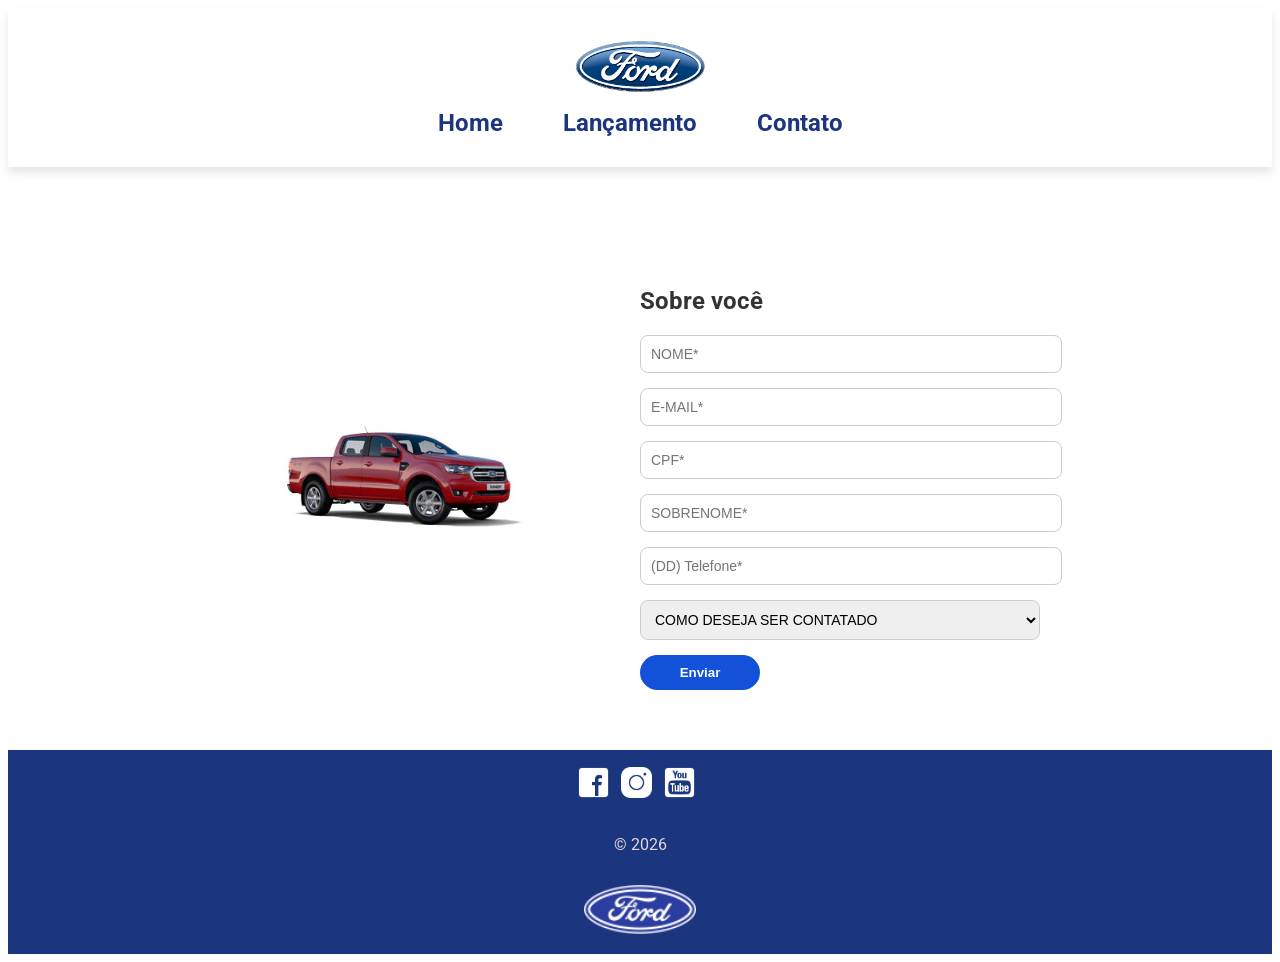
==== contato.html @ e5991751 "Atualização para desafio6 JavaScript" ====
<!DOCTYPE html>
<html lang="pt-BR">

<head>
    <meta charset="UTF-8">
    <meta http-equiv="X-UA-Compatible" content="IE=edge">
    <meta name="viewport" content="width=device-width, initial-scale=1.0">
    <title>Ford</title>    
    <link href="css/reset.css" rel="stylesheet">
    <link href="css/style.css" rel="stylesheet">
    <link href="css/form.css" rel="stylesheet">
    <script src="js/form.js"></script>
</head>

<body>
    <header class="header">
        <a href="index.html">
            <img src="img/logo-ford-256.png" alt="Ford Logo" class="logo">
        </a>

        <nav class="menu">
            <a href="index.html">Home</a>
            <a href="lancamento.html">Lançamento</a>
            <a href="contato.html">Contato</a>

        </nav>
    </header>

    <main class="conteudo">

        <section class="contato-container">

            <div class="contato-imagem">
                <img src="img/xls 2.2 diesel.jpg" alt="Ranger XLS 2.2 Diesel">
            </div>

            <div class="formulario">

                <h2>Sobre você</h2>

                <form onsubmit="Post(this);">
                    <div class="form-grid">

                    <input type="text" name="nome" placeholder="NOME*" required pattern="[A-Za-zÀ-ÿ\s]+"
                        title="Digite apenas letras">

                    <input type="email" name="email" placeholder="E-MAIL*" required>

                    <input type="text" name="cpf" placeholder="CPF*" required maxlength="14" onkeyup="handleCPF(event)"
                        pattern="\d{3}\.\d{3}\.\d{3}-\d{2}" title=" Digite apenas números">
                   

                     <input type="text" name="sobrenome" placeholder="SOBRENOME*" required pattern="[A-Za-zÀ-ÿ\s]+"
                        title="Digite apenas letras">


                    <input type="tel" name="telefone" placeholder="(DD) Telefone*" required maxlength="15"
                        onkeyup="handlePhone(event)" pattern="\([0-9]{2}\)\s[0-9]{4,5}-[0-9]{4}"
                        title="Digite no formato (11) 91234-5678">
                    

                    <select name="contato" required aria-label="Como deseja ser contatado">
                        <option value="">COMO DESEJA SER CONTATADO</option>
                        <option>TELEFONE</option>
                        <option>EMAIL</option>
                      
                    </select>



                    <button type="submit" class="botao-enviar">Enviar</button>

                </form>

            </div>

        </section>
    </main>
    <footer class="footer">
        <div class="footer-conteudo">

            <div class="redes">


                <a href="https://www.facebook.com/FordBrasil?locale=pt_BR" target="_blank"
                    rel="noopener noreferrer noreferrer">
                    <img src="img/facebook-50.png" alt="Facebook Ford Brasil">
                </a>

                <a href="https://www.instagram.com/fordbrasil/" target="_blank" rel="noopener noreferrer noreferrer">
                    <img src="img/instagram-logo-50.png" alt="Instagram Ford Brasil">
                </a>

                <a href="https://www.youtube.com/@FordBrasil" target="_blank" rel="noopener noreferrer noreferrer">
                    <img src="img/youtube-squared-50.png" alt="YouTube Ford Brasil">
                </a>
            </div>

            <div class="copyart">
                <p>
                    <a href="https://www.ford.com.br/copyright/" target="_blank" rel="noopener noreferrer">
                        &copy; 2026
                    </a>
                </p>
            </div>


            <div class="logo-footer">
                <a href="index.html">
                    <img src="img/ford-96.png" alt="Ford Logo">
                </a>
            </div>

        </div>
    </footer>

</body>

</html>
---- css/style.css ----
@import url('https://fonts.googleapis.com/css2?family=Roboto:wght@400;700&display=swap');

body {
    min-height: 100vh;
    display: flex;
    flex-direction: column;
    font-family: 'Roboto', sans-serif;
    background-color: #fff;
    color: #333;
    overflow-x: hidden;
}


.header {
    position: relative;
    display: flex;
    align-items: center;
    padding: 30px 55px;
    background-color: #fff;
    box-shadow: 0 6px 9px rgba(0, 0, 0, 0.1);
}

.logo {
    height: 70px;
}

.menu {
    position: absolute;
    left: 50%;
    transform: translateX(-50%);
}

@media (max-width: 1327px) {
  .menu {
    position: static;
    transform: none;
    display: flex;
    justify-content: center;
    flex-wrap: wrap;
  }
}

.menu a {
    margin: 0 20px;
    font-size: 1.5rem;
    font-weight: 700;
    color: #1b357e;
    text-decoration: none;
}

.menu a:hover {
    color: #839dd6;
}

.conteudo {
    flex: 1;
    padding: 40px;
    text-align: center;
}

.lancamento p {
    font-size: 1.0rem;
}

.lancamento img {
    max-width: 100%;
    height: auto;
    border-radius: 20px;
}

.link-lancamento {
    color: #1351d8;
    font-weight: 700;
    text-decoration: none;
}


/* ================================
   CARROSSEL HOME
================================ */

#carousel {
    position: relative;
    width: 100%;
    max-width: 1200px;
    height: 65vh;
    margin: 0 auto;

    background-position: center;
    background-repeat: no-repeat;
    background-size: cover;

    border-radius: 20px;
    box-shadow: 0 20px 40px rgba(0,0,0,0.4);
    overflow: hidden;
}

/* Título do carrossel */
#carousel-title {
    position: absolute;
    bottom: 0;
    width: 100%;
    padding: 15px 10px;
    text-align: center;
    z-index: 10;
}

#carousel-title a {
    color: #fff;
    font-size: 1.8rem;
    font-weight: 700;
    text-decoration: none;
    text-shadow: 2px 2px 8px rgba(0,0,0,0.8);
}

/* Setas */
#prev,
#next {
    position: absolute;
    top: 50%;
    transform: translateY(-50%);
    font-size: 60px;
    color: #fff;
    font-weight: bold;
    cursor: pointer;
    z-index: 20;
    padding: 15px;
    user-select: none;
    transition: transform 0.2s ease;
}

#prev:hover,
#next:hover {
    transform: translateY(-50%) scale(1.15);
}

#prev { left: 15px; }
#next { right: 15px; }

/* ================================
   RESPONSIVO
================================ */

@media (max-width: 768px) {
    #carousel {
        height: 45vh;
    }

    #carousel-title a {
        font-size: 1.2rem;
        padding: 0 10px;
    }

    #prev,
    #next {
        font-size: 40px;
    }
}




.footer {
    width: 100%;
    box-sizing: border-box;
    background-color: #1b357e;
    padding: 15px 25px;
}

.footer-conteudo {
    display: flex;
    justify-content: space-between;
    align-items: center;
}

.redes {
    display: flex;
    align-items: center;
}

.redes p,
.copyart p a {
    color: #e2d6d6;
}

.redes img {
    width: 35px;
    margin-right: 8px;
    transition: transform 0.3s ease;
}

.redes img:hover {
    cursor: pointer;
    transform: translateY(-10px) scale(0.95);
}
.copyart p a {
    text-decoration: none;
}

.copyart p a:hover {
    color: #fff;
    text-decoration: underline;
}

.logo-footer img {
    height: 50px;
}

@media (min-width: 1328px) {
  .video iframe {
    width: 1337px;
    height: 550px;
  }
  .video p{
    white-space: nowrap;
  }
}

@media (max-width: 1327px) {
  .video iframe {
    width: 100%;
    max-width: 100%;
    aspect-ratio: 16 / 9;
    height: auto;
  }
}

@media (max-width: 1312px) {
  
  .header {
    flex-direction: column;
    align-items: center;
    gap: 12px;
  }

  .logo {
    height: 55px;
  }
  .menu {
    position: static;
    transform: none;
    display: flex;
    justify-content: center;
    gap: 20px;
    flex-wrap: wrap;
  }
    .video {
    max-width: 90%;
    }
 
  .footer-conteudo {
    flex-direction: column;
    align-items: center;
    gap: 15px;
    text-align: center;
  }
}

@media (max-width: 1024px) {

  .video {
    max-width: 90%;
  }

   .video iframe {
    width: 100%;
    max-width: 100%;
  }


  .video p {
    font-size: 1.1rem;
  }
  .galeria img{
    width: 70%;
  }

  .footer{    
    width: 100%;
    box-sizing: border-box;
  }
}


@media (max-width: 1058px) and (min-width: 785px) {
  .comparacao {
    display: flex;
    flex-wrap: wrap;
    justify-content: center;
    gap: 24px;
  }

  .modelo {
    flex: 1 1 280px;
    max-width: 360px;
  }

  .conteudo {
    padding: 24px;
  }
    .video p {
    max-width: 100%;
    text-align: center;
    line-height: 1.4;
    white-space: normal;
    word-break: break-word;
    overflow-wrap: break-word;
  }
}

@media (max-width: 784px) {
  .header {
    flex-direction: column;
    gap: 10px;
    align-items: center;
  }
  .menu a {
  padding: 8px 12px;
}

  .video iframe {
    width: 100%;
    aspect-ratio: 16/9; 
    height: auto;
    border-radius: 12px;
  }
  .video p {
    font-size: 0.95rem;
    white-space: normal;
    word-wrap: break-word;


  }

  .menu {
    position: static;
    transform: none;
    display: flex;
    flex-wrap: wrap;
    justify-content: center;
    gap: 10px;
  }

  .galeria img {
    width: 100%;
    max-width: 320px;
  }

  .modelo img:hover{
    transform: scale(1.05);
  }

  .galeria,
  .comparacao,
  .contato-container,
  .footer-conteudo {
    flex-direction: column;
  }
 .modelo {
  width: 100%;
  max-width: 100%;
 }

  
  .contato-container {
    gap: 40px;
  }

  .footer-conteudo {
    flex-direction: column;
    align-items: center;
    gap: 15px;
    text-align: center;
  }
}
---- css/form.css ----
/* ===============================
   IMAGEM DO FORMULÁRIO
================================ */

.contato-imagem img {
    display: block;
    margin: 40px auto;
    width: 80%;
    max-width: 100%;
    border-radius: 10px;
    transition: transform 0.4s ease, box-shadow 0.4s ease;
}

.contato-imagem img:hover {
    cursor: pointer;
    transform: translateY(-10px) scale(1.10);
}

/* ===============================
   CONTAINER PRINCIPAL
================================ */

.contato-container {
    display: flex;
    align-items: center;
    justify-content: center;
    gap: 80px;
    margin-top: 40px;
    padding: 20px;
}

/* ===============================
   FORMULÁRIO
================================ */

.formulario {
    display: flex;
    flex-direction: column;
    max-width: 400px;
    width: 100%;
    text-align: left;
}

.formulario h2 {
    margin-bottom: 20px;
    font-weight: 700;
}

/* ===============================
   GRID DOS CAMPOS
================================ */

.form-grid {
    display: flex;
    flex-direction: column;
    gap: 15px;
}

/* Inputs, select e textarea */
.form-grid input,
.form-grid select,
.form-grid textarea {
    width: 100%;
    padding: 10px;
    border: 1px solid #ccc;
    border-radius: 8px; /* bordas arredondadas */
    font-size: 14px;
}

/* Remove borda azul padrão */
.form-grid input:focus-visible,
.form-grid select:focus-visible,
.form-grid textarea:focus-visible {
    outline: none;
    border-color: #1351d8;
}

/* Textarea (caso use futuramente) */
.form-grid textarea {
    height: 100px;
    resize: none;
}

/* ===============================
   BOTÃO
================================ */

.botao-enviar {
    width: 120px;
    padding: 10px 20px;
    background-color: #1351d8;
    color: #fff;
    border: none;
    border-radius: 20px;
    cursor: pointer;
    font-weight: 600;
    transition: all 0.3s ease;
}

.botao-enviar:hover {
    background-color: #1b357e;
    transform: scale(0.95);
}

/* ===============================
   RESPONSIVO
================================ */

@media (max-width: 768px) {
    .contato-container {
        flex-direction: column;
        gap: 40px;
    }

    .contato-imagem img {
        width: 100%;
    }

    .formulario {
        max-width: 100%;
    }
}
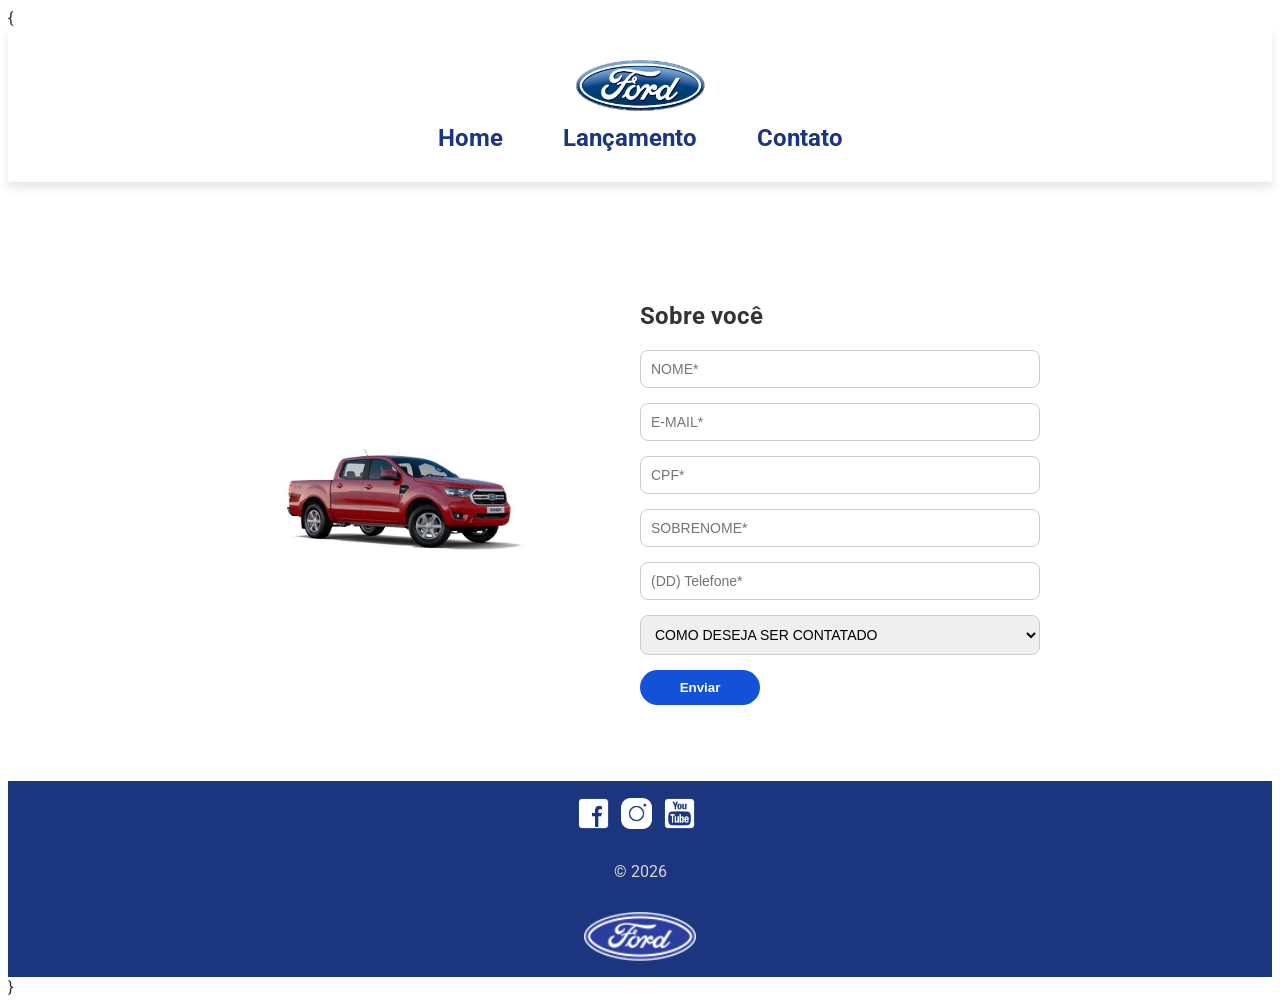
==== commit ad94973d: "Atualização compare carro, contato e formulario para console" ====
--- a/contato.html
+++ b/contato.html
@@ -1,4 +1,4 @@
-<!DOCTYPE html>
+{<!DOCTYPE html>
 <html lang="pt-BR">
 
 <head>
@@ -38,7 +38,7 @@
 
                 <h2>Sobre você</h2>
 
-                <form onsubmit="Post(this);">
+                <form onsubmit="return Post(this);">
                     <div class="form-grid">
 
                     <input type="text" name="nome" placeholder="NOME*" required pattern="[A-Za-zÀ-ÿ\s]+"
@@ -116,4 +116,4 @@
 
 </body>
 
-</html>+</html>}
--- a/css/style.css
+++ b/css/style.css
@@ -107,10 +107,11 @@
 
 #carousel-title a {
     color: #fff;
-    font-size: 1.8rem;
+    font-size: 2.9rem;
     font-weight: 700;
     text-decoration: none;
-    text-shadow: 2px 2px 8px rgba(0,0,0,0.8);
+    text-shadow: 2px 2px 8px rgba(15, 11, 155, 0.8);
+    font-family: Cambria, Cochin, Georgia, Times, 'Times New Roman', serif;
 }
 
 /* Setas */
@@ -125,6 +126,7 @@
     cursor: pointer;
     z-index: 20;
     padding: 15px;
+    -webkit-user-select: none;
     user-select: none;
     transition: transform 0.2s ease;
 }
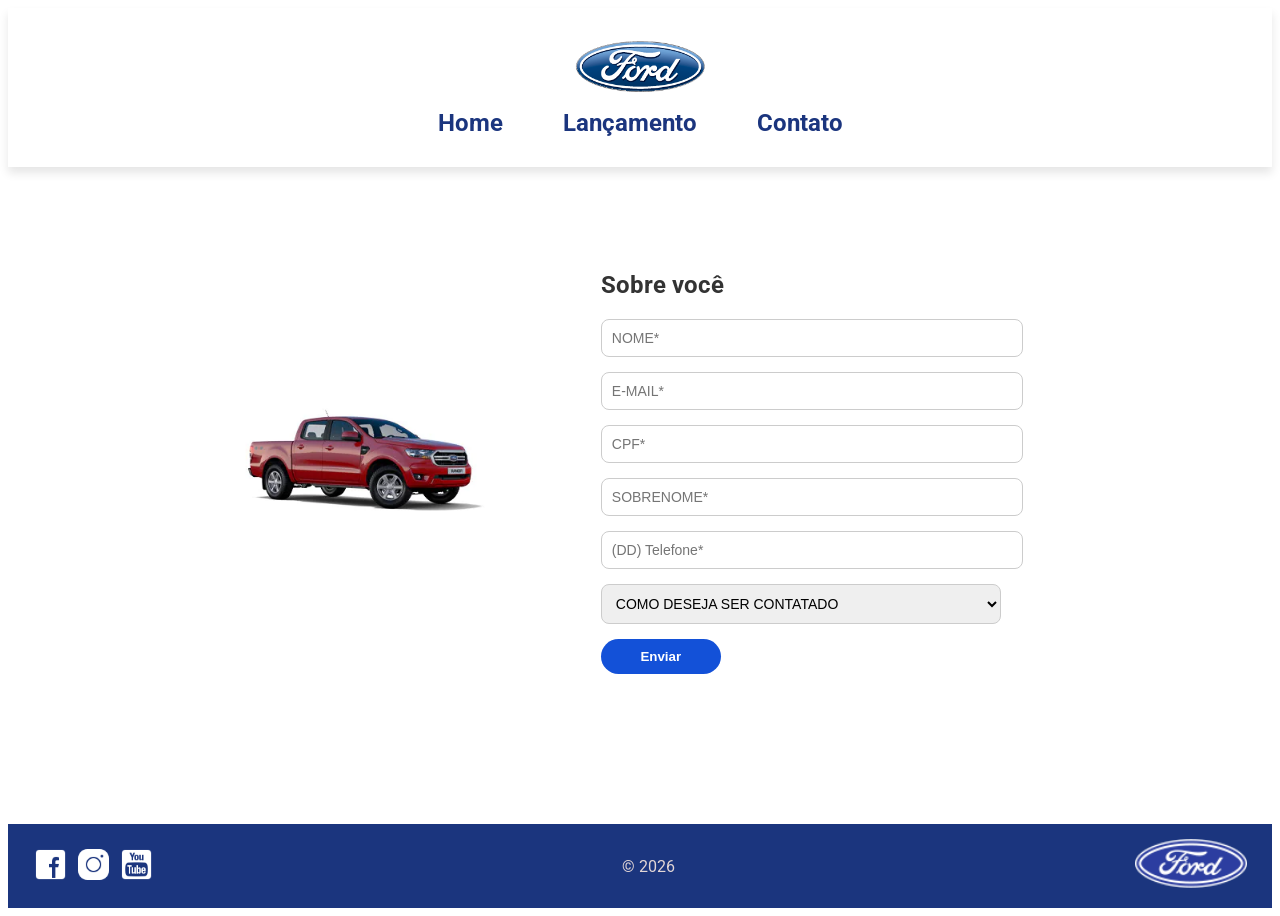
==== commit 32b5360c: "Aprimora estrutura e estilos de HTML e CSS; ajusta comportamento do carrossel e atualiza vídeo na pá" ====
--- a/contato.html
+++ b/contato.html
@@ -1,4 +1,4 @@
-{<!DOCTYPE html>
+<!DOCTYPE html>
 <html lang="pt-BR">
 
 <head>
@@ -116,4 +116,4 @@
 
 </body>
 
-</html>}+</html>
--- a/css/style.css
+++ b/css/style.css
@@ -1,4 +1,6 @@
 @import url('https://fonts.googleapis.com/css2?family=Roboto:wght@400;700&display=swap');
+
+
 
 body {
     min-height: 100vh;
@@ -43,7 +45,7 @@
 .menu a {
     margin: 0 20px;
     font-size: 1.5rem;
-    font-weight: 700;
+    font-weight:700;
     color: #1b357e;
     text-decoration: none;
 }
@@ -58,14 +60,15 @@
     text-align: center;
 }
 
-.lancamento p {
-    font-size: 1.0rem;
-}
-
-.lancamento img {
-    max-width: 100%;
-    height: auto;
-    border-radius: 20px;
+.img{
+  max-width: 100%;
+  height: auto;
+  display: block;
+}
+
+.conteudo img {
+  margin-left: auto;
+  margin-right: auto;
 }
 
 .link-lancamento {
@@ -80,19 +83,41 @@
 ================================ */
 
 #carousel {
-    position: relative;
-    width: 100%;
-    max-width: 1200px;
-    height: 65vh;
-    margin: 0 auto;
-
-    background-position: center;
-    background-repeat: no-repeat;
-    background-size: cover;
-
-    border-radius: 20px;
-    box-shadow: 0 20px 40px rgba(0,0,0,0.4);
-    overflow: hidden;
+  position: relative;
+  width: 100%;
+  max-width: 1200px;
+  height: 520px;              /* 🔑 CONTROLE REAL */
+  margin: 0 auto;
+
+  background-repeat: no-repeat;
+  background-position: center;
+  background-size: contain;
+  padding: 20px;
+  box-sizing: border-box;
+
+  background-color: #fff;
+  border-radius: 20px;
+  box-shadow: 0 20px 40px rgba(0,0,0,0.4);
+  overflow: hidden;
+}
+
+#carousel::before {
+  content: "";
+  position: absolute;
+  inset: 0;
+  background-image: inherit;
+  background-size: cover;
+  background-position: center;
+  filter: blur(18px);
+  opacity: 0.35;
+  background: rgba(0, 0, 0, 0.3);
+  z-index: 1;
+ 
+}
+
+#carousel > * {
+  position: relative;
+  z-index: 1;
 }
 
 /* Título do carrossel */
@@ -107,11 +132,10 @@
 
 #carousel-title a {
     color: #fff;
-    font-size: 2.9rem;
+    font-size: 2.0rem;
     font-weight: 700;
     text-decoration: none;
     text-shadow: 2px 2px 8px rgba(15, 11, 155, 0.8);
-    font-family: Cambria, Cochin, Georgia, Times, 'Times New Roman', serif;
 }
 
 /* Setas */
@@ -120,46 +144,74 @@
     position: absolute;
     top: 50%;
     transform: translateY(-50%);
-    font-size: 60px;
+    font-size: clamp(32px, 6vw, 60px);
     color: #fff;
     font-weight: bold;
     cursor: pointer;
     z-index: 20;
-    padding: 15px;
-    -webkit-user-select: none;
+    padding: 10px;
     user-select: none;
-    transition: transform 0.2s ease;
+    transition: transform 0.2s ease, opacity 0.2s ease;
 }
 
 #prev:hover,
 #next:hover {
     transform: translateY(-50%) scale(1.15);
-}
-
-#prev { left: 15px; }
-#next { right: 15px; }
-
+    opacity: 0.9;
+}
+
+#prev { left: 10px; }
+#next { right: 10px; }
 /* ================================
    RESPONSIVO
 ================================ */
 
 @media (max-width: 768px) {
     #carousel {
-        height: 45vh;
-    }
-
-    #carousel-title a {
-        font-size: 1.2rem;
-        padding: 0 10px;
-    }
+    height: 360px;
+    border-radius: 16px;
+  }
+
+  #carousel-title a {
+    font-size: 1.2rem;
+  }
 
     #prev,
     #next {
         font-size: 40px;
     }
-}
-
-
+
+
+      .footer-conteudo {
+    flex-direction: column;
+    align-items: center;
+    gap: 16px;
+    text-align: center;
+  }
+
+  .redes {
+    justify-content: center;
+  }
+
+  .logo-footer img {
+    height: 45px;
+  }
+ 
+  #carousel-title {
+    padding: 10px 8px;
+  }
+
+  #carousel-title a {
+    font-size: 1.5rem;
+  }
+
+}
+
+@media (max-height: 500px) {
+  #carousel {
+    aspect-ratio: 21 / 9;
+  }
+}
 
 
 .footer {
@@ -209,17 +261,26 @@
 }
 
 @media (min-width: 1328px) {
-  .video iframe {
+
+   #carousel {
+    height: 550px;
+  } 
+  .conteudoiframe {
     width: 1337px;
     height: 550px;
   }
-  .video p{
+  .conteudo p{
     white-space: nowrap;
   }
 }
 
 @media (max-width: 1327px) {
-  .video iframe {
+
+   #carousel {
+    height: 480px;
+  }
+
+  .conteudo iframe {
     width: 100%;
     max-width: 100%;
     aspect-ratio: 16 / 9;
@@ -246,7 +307,7 @@
     gap: 20px;
     flex-wrap: wrap;
   }
-    .video {
+    .conteudo {
     max-width: 90%;
     }
  
@@ -259,21 +320,22 @@
 }
 
 @media (max-width: 1024px) {
-
-  .video {
+  
+
+  .conteudo {
     max-width: 90%;
   }
 
-   .video iframe {
+   .conteudo iframe {
     width: 100%;
     max-width: 100%;
   }
 
 
-  .video p {
+  .conteudo p {
     font-size: 1.1rem;
   }
-  .galeria img{
+  .img.photocar{
     width: 70%;
   }
 
@@ -285,6 +347,23 @@
 
 
 @media (max-width: 1058px) and (min-width: 785px) {
+ 
+ #carousel {
+    max-width: 100%;
+    border-radius: 16px;
+  }
+
+  #carousel-title a {
+    font-size: 1.3rem;
+    padding: 0 12px;
+  }
+
+  #prev,
+  #next {
+    font-size: 42px;
+  }
+}
+ 
   .comparacao {
     display: flex;
     flex-wrap: wrap;
@@ -292,7 +371,7 @@
     gap: 24px;
   }
 
-  .modelo {
+  .img.photocar {
     flex: 1 1 280px;
     max-width: 360px;
   }
@@ -300,7 +379,7 @@
   .conteudo {
     padding: 24px;
   }
-    .video p {
+    .conteudo p {
     max-width: 100%;
     text-align: center;
     line-height: 1.4;
@@ -308,9 +387,14 @@
     word-break: break-word;
     overflow-wrap: break-word;
   }
-}
-
-@media (max-width: 784px) {
+
+
+@media (max-width: 784px)
+ {
+  #carousel {
+  margin-left: auto;
+  margin-right: auto;
+}
   .header {
     flex-direction: column;
     gap: 10px;
@@ -320,13 +404,13 @@
   padding: 8px 12px;
 }
 
-  .video iframe {
+  .conteudo iframe {
     width: 100%;
     aspect-ratio: 16/9; 
     height: auto;
     border-radius: 12px;
   }
-  .video p {
+  .conteudo p {
     font-size: 0.95rem;
     white-space: normal;
     word-wrap: break-word;
@@ -343,7 +427,7 @@
     gap: 10px;
   }
 
-  .galeria img {
+  .img.photocar {
     width: 100%;
     max-width: 320px;
   }
@@ -352,13 +436,13 @@
     transform: scale(1.05);
   }
 
-  .galeria,
+  .ul.modelcars,
   .comparacao,
   .contato-container,
   .footer-conteudo {
     flex-direction: column;
   }
- .modelo {
+ .img.photocar {
   width: 100%;
   max-width: 100%;
  }
@@ -375,3 +459,40 @@
     text-align: center;
   }
 }
+@media (min-width: 769px) {
+
+  #carousel {
+  margin-left: auto;
+  margin-right: auto;
+}
+
+  .footer-conteudo {
+    flex-direction: row;
+    justify-content: space-between;
+    align-items: center;
+    flex-wrap: nowrap;
+    text-align: left;
+  }
+
+  .redes,
+  .copyart,
+  .logo-footer {
+    flex: 0 0 auto;
+  }
+}
+@media (max-width: 480px) {
+  #carousel {
+    height: 300px;
+  }
+
+  #carousel-title {
+    padding: 8px 6px;
+    position: block center;
+  }
+
+  #carousel-title a {
+    font-size: 0.95rem;
+    position: relative;
+  
+  }
+}
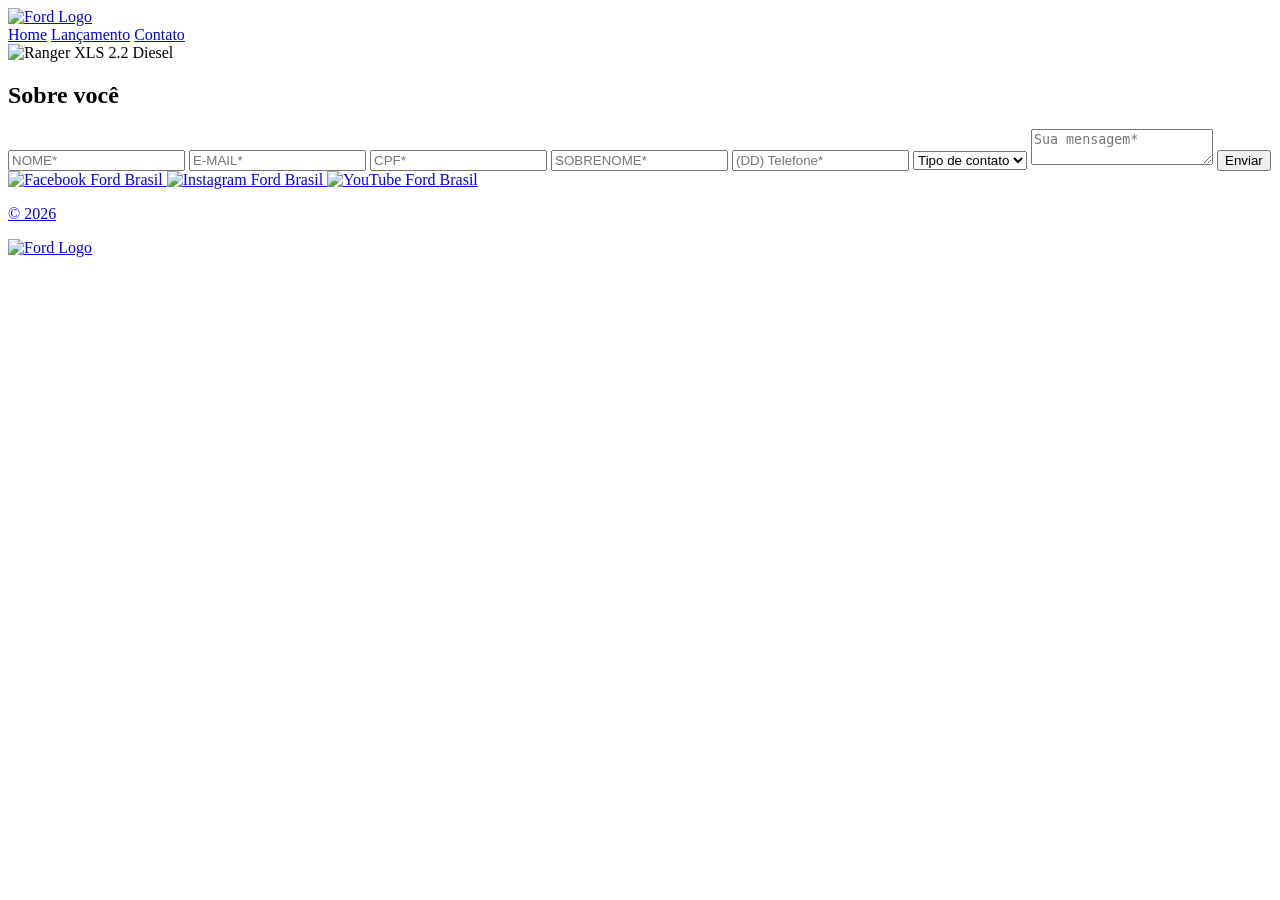
==== commit 0964ca7a: "Alteração do formulario contato" ====
--- a/contato.html
+++ b/contato.html
@@ -59,14 +59,14 @@
                         title="Digite no formato (11) 91234-5678">
                     
 
-                    <select name="contato" required aria-label="Como deseja ser contatado">
-                        <option value="">COMO DESEJA SER CONTATADO</option>
-                        <option>TELEFONE</option>
-                        <option>EMAIL</option>
-                      
+                    <select name="contato" required aria-label="Tipo de contato">
+                        <option value="">Tipo de contato</option>
+                        <option>Elogio</option>
+                        <option>Reclamação</option>
+                        <option>Sugestão</option>
                     </select>
 
-
+                    <textarea name="mensagem" placeholder="Sua mensagem*" required></textarea>
 
                     <button type="submit" class="botao-enviar">Enviar</button>
 
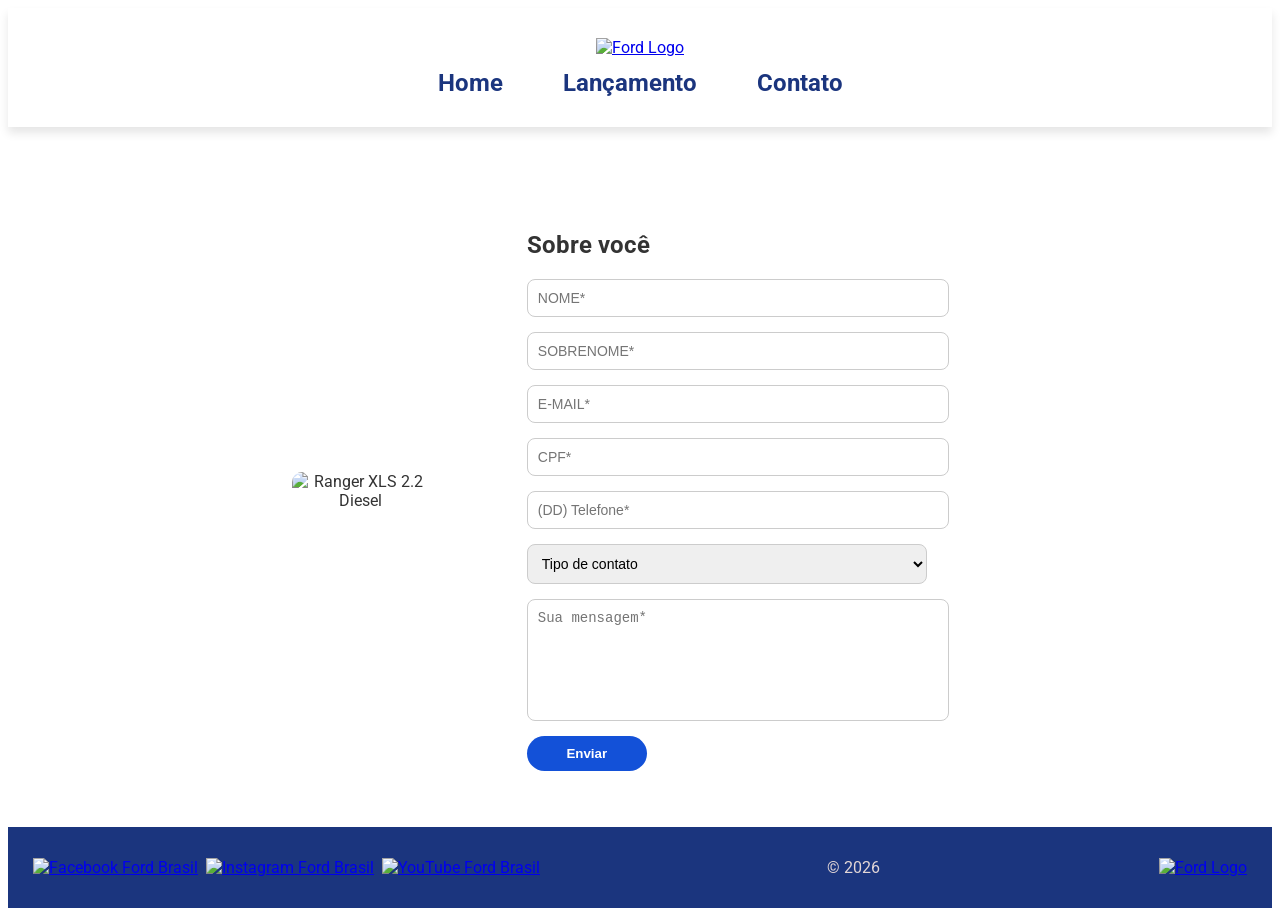
==== commit 41c22181: "atualização final" ====
--- a/contato.html
+++ b/contato.html
@@ -43,17 +43,16 @@
 
                     <input type="text" name="nome" placeholder="NOME*" required pattern="[A-Za-zÀ-ÿ\s]+"
                         title="Digite apenas letras">
+                        
+                         <input type="text" name="sobrenome" placeholder="SOBRENOME*" required pattern="[A-Za-zÀ-ÿ\s]+"
+                        title="Digite apenas letras">
 
                     <input type="email" name="email" placeholder="E-MAIL*" required>
 
                     <input type="text" name="cpf" placeholder="CPF*" required maxlength="14" onkeyup="handleCPF(event)"
                         pattern="\d{3}\.\d{3}\.\d{3}-\d{2}" title=" Digite apenas números">
-                   
-
-                     <input type="text" name="sobrenome" placeholder="SOBRENOME*" required pattern="[A-Za-zÀ-ÿ\s]+"
-                        title="Digite apenas letras">
-
-
+                 
+                
                     <input type="tel" name="telefone" placeholder="(DD) Telefone*" required maxlength="15"
                         onkeyup="handlePhone(event)" pattern="\([0-9]{2}\)\s[0-9]{4,5}-[0-9]{4}"
                         title="Digite no formato (11) 91234-5678">
@@ -63,7 +62,7 @@
                         <option value="">Tipo de contato</option>
                         <option>Elogio</option>
                         <option>Reclamação</option>
-                        <option>Sugestão</option>
+                        <option>Solicitação</option>
                     </select>
 
                     <textarea name="mensagem" placeholder="Sua mensagem*" required></textarea>
--- a/css/style.css
+++ b/css/style.css
@@ -0,0 +1,504 @@
+@import url('https://fonts.googleapis.com/css2?family=Roboto:wght@400;700&display=swap');
+
+
+
+body {
+    min-height: 100vh;
+    display: flex;
+    flex-direction: column;
+    font-family: 'Roboto', sans-serif;
+    background-color: #fff;
+    color: #333;
+    overflow-x: hidden;
+}
+
+
+.header {
+    position: relative;
+    display: flex;
+    align-items: center;
+    padding: 30px 55px;
+    background-color: #fff;
+    box-shadow: 0 6px 9px rgba(0, 0, 0, 0.1);
+}
+
+.logo {
+    height: 70px;
+}
+
+.menu {
+    position: absolute;
+    left: 50%;
+    transform: translateX(-50%);
+}
+
+@media (max-width: 1327px) {
+  .menu {
+    position: static;
+    transform: none;
+    display: flex;
+    justify-content: center;
+    flex-wrap: wrap;
+  }
+}
+
+.menu a {
+    margin: 0 20px;
+    font-size: 1.5rem;
+    font-weight:700;
+    color: #1b357e;
+    text-decoration: none;
+}
+
+.menu a:hover {
+    color: #839dd6;
+}
+
+.conteudo {
+    flex: 1;
+    padding: 40px;
+    text-align: center;
+}
+
+.img{
+  max-width: 100%;
+  height: auto;
+  display: block;
+}
+
+.conteudo img {
+  margin-left: auto;
+  margin-right: auto;
+}
+
+.link-lancamento {
+    color: #1351d8;
+    font-weight: 700;
+    text-decoration: none;
+}
+
+
+/* ================================
+   CARROSSEL HOME
+================================ */
+#carousel {
+    position: relative;
+    width: 100%;
+    height: 60vh;
+    display: flex;
+    align-items: center;
+    justify-content: center;
+    color: white;
+    text-align: center;
+    transition: background-image 1s ease-in-out;
+}
+#carousel-title {
+    position: absolute;
+    bottom: 15%;
+    left: 50%;
+    transform: translateX(-50%);
+    max-width: 80%;
+    font-size: 1.7rem;
+    text-align: center;
+    background: rgba(0,0,0,0.5);
+    padding: 10px 20px;
+    border-radius: 5px;
+    word-wrap: break-word; 
+    white-space: normal;   
+}
+
+#carousel-title a {
+    font-family: 'Roboto', sans-serif;
+    font-weight: bold; 
+    color: #ffffff; 
+    text-shadow: 2px 2px 4px rgba(26, 121, 203, 0.7); 
+    text-decoration: none;
+}
+
+#prev, #next {
+    position: absolute;
+    top: 50%;
+    transform: translateY(-50%);
+    font-size: 2rem;
+    color: white;
+    cursor: pointer;
+    padding: 10px;
+    background: rgba(0,0,0,0.3);
+    border-radius: 50%;
+    transition: background 0.3s;
+}
+
+#prev:hover, #next:hover {
+    background: rgba(0,0,0,0.6);
+}
+
+#prev { left: 20px; }
+#next { right: 20px; }
+
+.dots {
+    position: absolute;
+    bottom: 10px;
+    width: 100%;
+    text-align: center;
+}
+
+.dot {
+    height: 12px;
+    width: 12px;
+    margin: 0 5px;
+    background-color: rgba(255,255,255,0.5);
+    border-radius: 50%;
+    display: inline-block;
+    cursor: pointer;
+    transition: background-color 0.3s;
+}
+
+.dot.active {
+    background-color: white;
+}
+
+/* ================================
+   RESPONSIVO
+================================ */
+
+@media (max-width: 768px) {
+    #carousel {
+    width: 100%;
+    max-width: 100%;
+    height: 360px;
+
+    padding: 0;               
+    background-size: cover;  
+    background-position: center;
+    border-radius: 12px;
+  }
+  
+   #carousel::before {
+    filter: blur(14px);
+    opacity: 0.4;
+  }
+
+  #carousel-title a {
+    font-size: 1.2rem;
+  }
+
+    #prev,
+    #next {
+        font-size: 40px;
+    }
+
+
+      .footer-conteudo {
+    flex-direction: column;
+    align-items: center;
+    gap: 16px;
+    text-align: center;
+  }
+
+  .redes {
+    justify-content: center;
+  }
+
+  .logo-footer img {
+    height: 45px;
+  }
+ 
+  #carousel-title {
+    padding: 10px 8px;
+  }
+
+  #carousel-title a {
+    font-size: 1.5rem;
+  }
+
+}
+
+@media (max-height: 500px) {
+  #carousel {
+    aspect-ratio: 21 / 9;
+  }
+}
+
+
+.footer {
+    width: 100%;
+    box-sizing: border-box;
+    background-color: #1b357e;
+    padding: 15px 25px;
+}
+
+.footer-conteudo {
+    display: flex;
+    justify-content: space-between;
+    align-items: center;
+}
+
+.redes {
+    display: flex;
+    align-items: center;
+}
+
+.redes p,
+.copyart p a {
+    color: #e2d6d6;
+}
+
+.redes img {
+    width: 35px;
+    margin-right: 8px;
+    transition: transform 0.3s ease;
+}
+
+.redes img:hover {
+    cursor: pointer;
+    transform: translateY(-10px) scale(0.95);
+}
+.copyart p a {
+    text-decoration: none;
+}
+
+.copyart p a:hover {
+    color: #fff;
+    text-decoration: underline;
+}
+
+.logo-footer img {
+    height: 50px;
+}
+
+@media (min-width: 1328px) {
+
+   #carousel {
+    height: 550px;
+  } 
+  .conteudoiframe {
+    width: 1337px;
+    height: 550px;
+  }
+  .conteudo p{
+    white-space: nowrap;
+  }
+}
+
+@media (max-width: 1327px) {
+
+   #carousel {
+    height: 480px;
+  }
+
+  .conteudo iframe {
+    width: 100%;
+    max-width: 100%;
+    aspect-ratio: 16 / 9;
+    height: auto;
+  }
+}
+
+@media (max-width: 1312px) {
+  
+  .header {
+    flex-direction: column;
+    align-items: center;
+    gap: 12px;
+  }
+
+  .logo {
+    height: 55px;
+  }
+  .menu {
+    position: static;
+    transform: none;
+    display: flex;
+    justify-content: center;
+    gap: 20px;
+    flex-wrap: wrap;
+  }
+    .conteudo {
+    max-width: 90%;
+    }
+ 
+  .footer-conteudo {
+    flex-direction: column;
+    align-items: center;
+    gap: 15px;
+    text-align: center;
+  }
+}
+
+@media (max-width: 1024px) {
+  
+
+  .conteudo {
+    max-width: 90%;
+  }
+
+   .conteudo iframe {
+    width: 100%;
+    max-width: 100%;
+  }
+
+
+  .conteudo p {
+    font-size: 1.1rem;
+  }
+  .img.photocar{
+    width: 70%;
+  }
+
+  .footer{    
+    width: 100%;
+    box-sizing: border-box;
+  }
+}
+
+
+@media (max-width: 1058px) and (min-width: 785px) {
+ 
+ #carousel {
+    max-width: 100%;
+    border-radius: 16px;
+  }
+
+  #carousel-title a {
+    font-size: 1.3rem;
+    padding: 0 12px;
+  }
+
+  #prev,
+  #next {
+    font-size: 42px;
+  }
+}
+ 
+  .comparacao {
+    display: flex;
+    flex-wrap: wrap;
+    justify-content: center;
+    gap: 24px;
+  }
+
+  .img.photocar {
+    flex: 1 1 280px;
+    max-width: 360px;
+  }
+
+  .conteudo {
+    padding: 24px;
+  }
+    .conteudo p {
+    max-width: 100%;
+    text-align: center;
+    line-height: 1.4;
+    white-space: normal;
+    word-break: break-word;
+    overflow-wrap: break-word;
+  }
+
+
+@media (max-width: 784px)
+ {
+  #carousel {
+  margin-left: auto;
+  margin-right: auto;
+}
+  .header {
+    flex-direction: column;
+    gap: 10px;
+    align-items: center;
+  }
+  .menu a {
+  padding: 8px 12px;
+}
+
+  .conteudo iframe {
+    width: 100%;
+    aspect-ratio: 16/9; 
+    height: auto;
+    border-radius: 12px;
+  }
+  .conteudo p {
+    font-size: 0.95rem;
+    white-space: normal;
+    word-wrap: break-word;
+
+
+  }
+
+  .menu {
+    position: static;
+    transform: none;
+    display: flex;
+    flex-wrap: wrap;
+    justify-content: center;
+    gap: 10px;
+  }
+
+  .img.photocar {
+    width: 100%;
+    max-width: 320px;
+  }
+
+  .modelo img:hover{
+    transform: scale(1.05);
+  }
+
+  .ul.modelcars,
+  .comparacao,
+  .contato-container,
+  .footer-conteudo {
+    flex-direction: column;
+  }
+ .img.photocar {
+  width: 100%;
+  max-width: 100%;
+ }
+
+  
+  .contato-container {
+    gap: 40px;
+  }
+
+  .footer-conteudo {
+    flex-direction: column;
+    align-items: center;
+    gap: 15px;
+    text-align: center;
+  }
+}
+@media (min-width: 769px) {
+
+  #carousel {
+  margin-left: auto;
+  margin-right: auto;
+}
+
+  .footer-conteudo {
+    flex-direction: row;
+    justify-content: space-between;
+    align-items: center;
+    flex-wrap: nowrap;
+    text-align: left;
+  }
+
+  .redes,
+  .copyart,
+  .logo-footer {
+    flex: 0 0 auto;
+  }
+}
+@media (max-width: 480px) {
+  #carousel {
+    height: 300px;
+  }
+
+  #carousel-title {
+    padding: 8px 6px;
+    position: block center;
+  }
+
+  #carousel-title a {
+    font-size: 0.95rem;
+    position: relative;
+  
+  }
+}
--- a/css/form.css
+++ b/css/form.css
@@ -0,0 +1,122 @@
+/* ===============================
+   IMAGEM DO FORMULÁRIO
+================================ */
+
+.contato-imagem img {
+    display: block;
+    margin: 40px auto;
+    width: 80%;
+    max-width: 100%;
+    border-radius: 10px;
+    transition: transform 0.4s ease, box-shadow 0.4s ease;
+}
+
+.contato-imagem img:hover {
+    cursor: pointer;
+    transform: translateY(-10px) scale(1.10);
+}
+
+/* ===============================
+   CONTAINER PRINCIPAL
+================================ */
+
+.contato-container {
+    display: flex;
+    align-items: center;
+    justify-content: center;
+    gap: 80px;
+    margin-top: 40px;
+    padding: 20px;
+}
+
+/* ===============================
+   FORMULÁRIO
+================================ */
+
+.formulario {
+    display: flex;
+    flex-direction: column;
+    max-width: 400px;
+    width: 100%;
+    text-align: left;
+}
+
+.formulario h2 {
+    margin-bottom: 20px;
+    font-weight: 700;
+}
+
+/* ===============================
+   GRID DOS CAMPOS
+================================ */
+
+.form-grid {
+    display: flex;
+    flex-direction: column;
+    gap: 15px;
+}
+
+
+.form-grid input,
+.form-grid select,
+.form-grid textarea {
+    width: 100%;
+    padding: 10px;
+    border: 1px solid #ccc;
+    border-radius: 8px; 
+    font-size: 14px;
+}
+
+
+.form-grid input:focus-visible,
+.form-grid select:focus-visible,
+.form-grid textarea:focus-visible {
+    outline: none;
+    border-color: #1351d8;
+}
+
+/* Textarea (caso use futuramente) */
+.form-grid textarea {
+    height: 100px;
+    resize: none;
+}
+
+/* ===============================
+   BOTÃO
+================================ */
+
+.botao-enviar {
+    width: 120px;
+    padding: 10px 20px;
+    background-color: #1351d8;
+    color: #fff;
+    border: none;
+    border-radius: 20px;
+    cursor: pointer;
+    font-weight: 600;
+    transition: all 0.3s ease;
+}
+
+.botao-enviar:hover {
+    background-color: #1b357e;
+    transform: scale(0.95);
+}
+
+/* ===============================
+   RESPONSIVO
+================================ */
+
+@media (max-width: 768px) {
+    .contato-container {
+        flex-direction: column;
+        gap: 40px;
+    }
+
+    .contato-imagem img {
+        width: 100%;
+    }
+
+    .formulario {
+        max-width: 100%;
+    }
+}
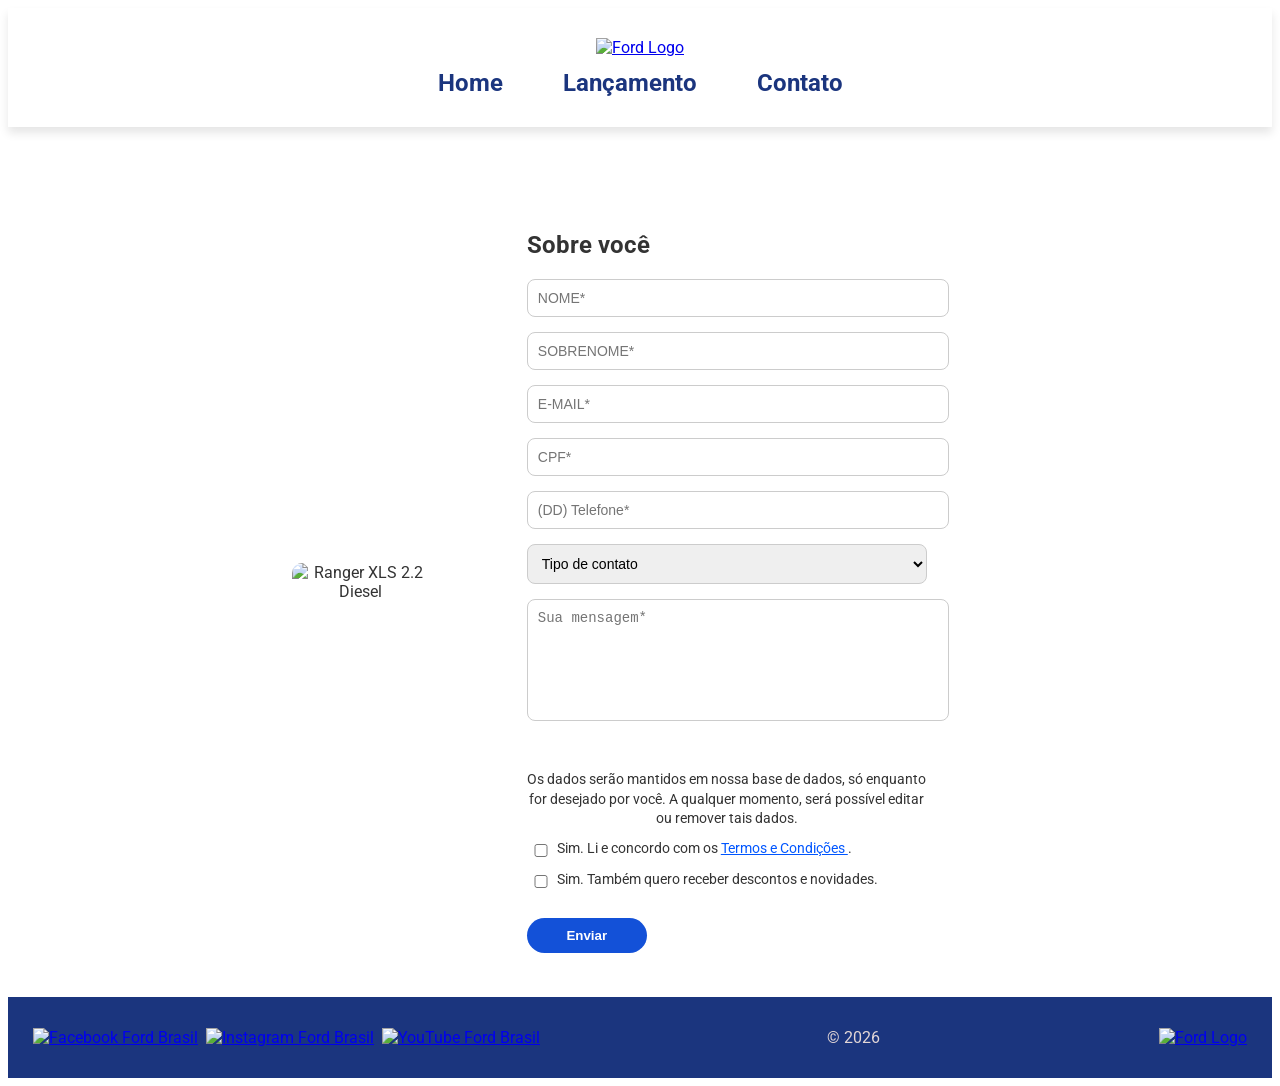
==== commit 2f84f289: "Implementando LGPD a contato" ====
--- a/contato.html
+++ b/contato.html
@@ -5,11 +5,11 @@
     <meta charset="UTF-8">
     <meta http-equiv="X-UA-Compatible" content="IE=edge">
     <meta name="viewport" content="width=device-width, initial-scale=1.0">
-    <title>Ford</title>    
+    <title>Ford</title>
     <link href="css/reset.css" rel="stylesheet">
     <link href="css/style.css" rel="stylesheet">
     <link href="css/form.css" rel="stylesheet">
-    <script src="js/form.js"></script>
+    <script src="js/form.js" defer></script>
 </head>
 
 <body>
@@ -41,33 +41,62 @@
                 <form onsubmit="return Post(this);">
                     <div class="form-grid">
 
-                    <input type="text" name="nome" placeholder="NOME*" required pattern="[A-Za-zÀ-ÿ\s]+"
-                        title="Digite apenas letras">
-                        
-                         <input type="text" name="sobrenome" placeholder="SOBRENOME*" required pattern="[A-Za-zÀ-ÿ\s]+"
-                        title="Digite apenas letras">
+                        <input type="text" name="nome" placeholder="NOME*" required pattern="[A-Za-zÀ-ÿ\s]+"
+                            title="Digite apenas letras">
 
-                    <input type="email" name="email" placeholder="E-MAIL*" required>
+                        <input type="text" name="sobrenome" placeholder="SOBRENOME*" required pattern="[A-Za-zÀ-ÿ\s]+"
+                            title="Digite apenas letras">
 
-                    <input type="text" name="cpf" placeholder="CPF*" required maxlength="14" onkeyup="handleCPF(event)"
-                        pattern="\d{3}\.\d{3}\.\d{3}-\d{2}" title=" Digite apenas números">
-                 
-                
-                    <input type="tel" name="telefone" placeholder="(DD) Telefone*" required maxlength="15"
-                        onkeyup="handlePhone(event)" pattern="\([0-9]{2}\)\s[0-9]{4,5}-[0-9]{4}"
-                        title="Digite no formato (11) 91234-5678">
-                    
+                        <input type="email" name="email" placeholder="E-MAIL*" required>
 
-                    <select name="contato" required aria-label="Tipo de contato">
-                        <option value="">Tipo de contato</option>
-                        <option>Elogio</option>
-                        <option>Reclamação</option>
-                        <option>Solicitação</option>
-                    </select>
+                        <input type="text" name="cpf" placeholder="CPF*" required maxlength="14"
+                            onkeyup="handleCPF(event)" pattern="\d{3}\.\d{3}\.\d{3}-\d{2}"
+                            title=" Digite apenas números">
 
-                    <textarea name="mensagem" placeholder="Sua mensagem*" required></textarea>
 
-                    <button type="submit" class="botao-enviar">Enviar</button>
+                        <input type="tel" name="telefone" placeholder="(DD) Telefone*" required maxlength="15"
+                            onkeyup="handlePhone(event)" pattern="\([0-9]{2}\)\s[0-9]{4,5}-[0-9]{4}"
+                            title="Digite no formato (11) 91234-5678">
+
+
+                        <select name="contato" required aria-label="Tipo de contato">
+                            <option value="">Tipo de contato</option>
+                            <option>Elogio</option>
+                            <option>Reclamação</option>
+                            <option>Solicitação</option>
+                        </select>
+
+                        <textarea name="mensagem" placeholder="Sua mensagem*" required></textarea>
+
+                        <div class="lgpd-container">
+
+                            <p class="lgpd-texto">
+                                Os dados serão mantidos em nossa base de dados, só enquanto for desejado por você.
+                                A qualquer momento, será possível editar ou remover tais dados.
+                            </p>
+
+                            <label class="checkbox-lgpd">
+                                <input type="checkbox" id="termos" required onchange="validarLGPD()">
+                                <span>
+                                    Sim. Li e concordo com os
+                                    <a href="https://www.ford.com.br/politica-de-privacidade/" target="_blank">
+                                        Termos e Condições
+                                    </a>.
+                                </span>
+                            </label>
+
+                            <label class="checkbox-lgpd">
+                                <input type="checkbox" id="ofertas" onchange="validarLGPD()">
+                                <span>
+                                    Sim. Também quero receber descontos e novidades.
+                                </span>
+                            </label>
+
+                        </div>
+                        <div id="mensagem-form" class="mensagem-form"></div>
+                        <button type="submit" id="btnEnviar" class="botao-enviar">
+                            Enviar
+                        </button>
 
                 </form>
 
--- a/css/style.css
+++ b/css/style.css
@@ -78,9 +78,7 @@
 }
 
 
-/* ================================
-   CARROSSEL HOME
-================================ */
+
 #carousel {
     position: relative;
     width: 100%;
@@ -157,9 +155,9 @@
     background-color: white;
 }
 
-/* ================================
+/*
    RESPONSIVO
-================================ */
+ */
 
 @media (max-width: 768px) {
     #carousel {
--- a/css/form.css
+++ b/css/form.css
@@ -75,7 +75,7 @@
     border-color: #1351d8;
 }
 
-/* Textarea (caso use futuramente) */
+
 .form-grid textarea {
     height: 100px;
     resize: none;
@@ -102,6 +102,50 @@
     transform: scale(0.95);
 }
 
+.lgpd-container {
+    margin-top: 20px;
+    font-size: 14px;
+}
+
+.lgpd-texto {
+    margin-bottom: 12px;
+    
+}.checkbox-lgpd {
+    display: grid;
+    grid-template-columns: 20px 1fr;
+    align-items: start;
+    column-gap: 10px;
+    margin-bottom: 12px;
+    font-size: 14px;
+}
+
+.checkbox-lgpd input {
+    margin-top: 3px; 
+    cursor: pointer;
+}
+
+.checkbox-lgpd span {
+    line-height: 1.0;
+}
+
+.checkbox-lgpd a {
+    color: #0056ff;
+    text-decoration: underline;
+}
+
+.mensagem-form {
+    margin-top: 12px;
+    font-size: 14px;
+    display: none;
+}
+
+.mensagem-form.erro {
+    color: #d93025;
+}
+
+.mensagem-form.sucesso {
+    color: #188038;
+}
 /* ===============================
    RESPONSIVO
 ================================ */
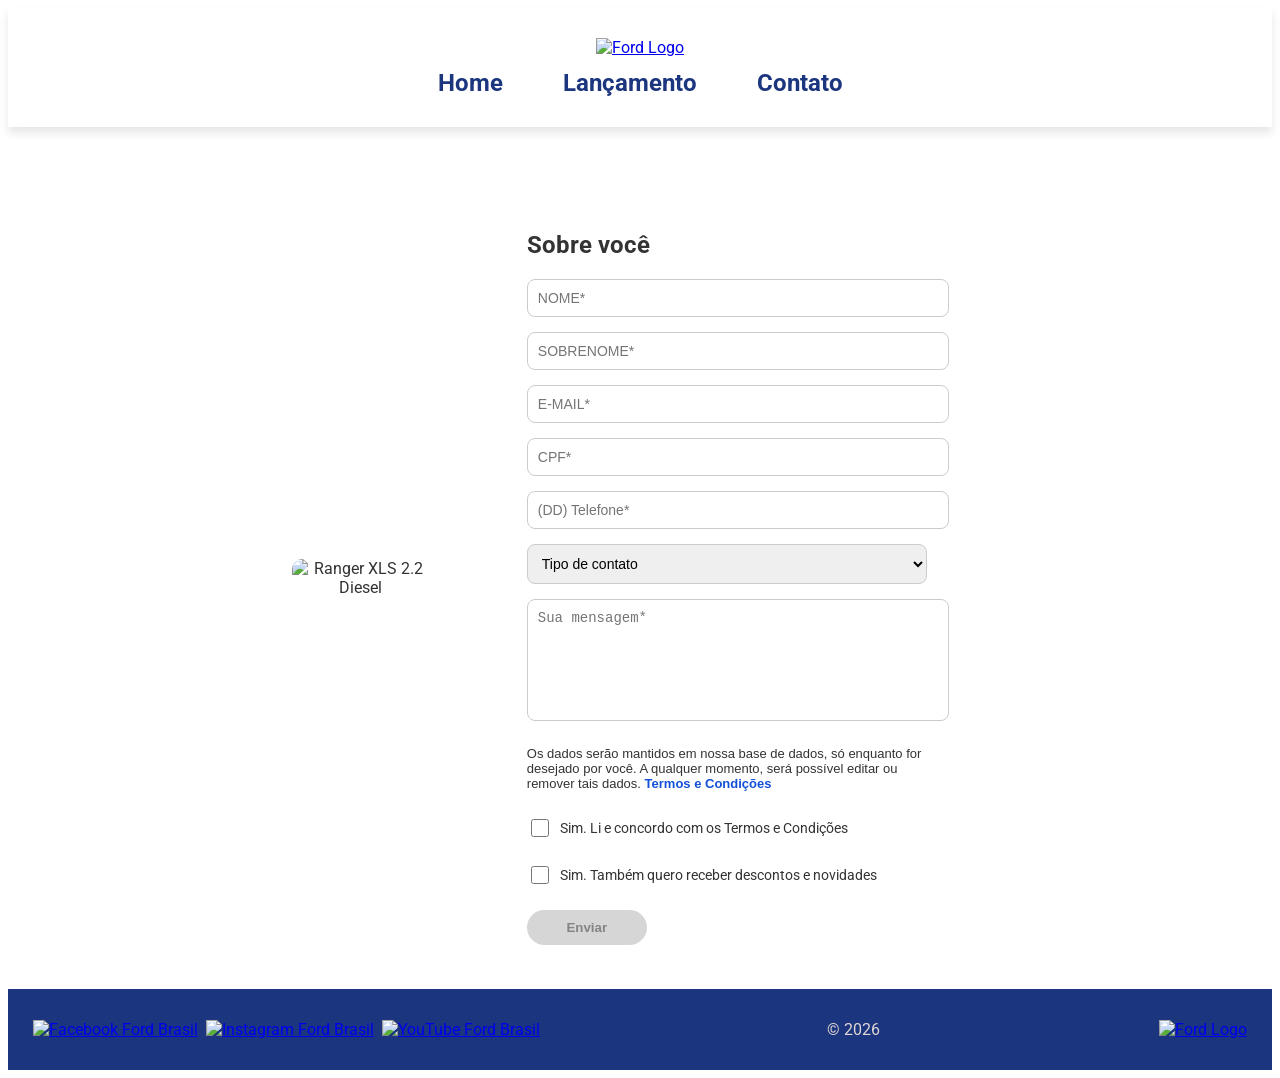
==== commit 864bf5d1: "configurando LGPD" ====
--- a/contato.html
+++ b/contato.html
@@ -9,7 +9,7 @@
     <link href="css/reset.css" rel="stylesheet">
     <link href="css/style.css" rel="stylesheet">
     <link href="css/form.css" rel="stylesheet">
-    <script src="js/form.js" defer></script>
+    <script src="js/form.js"></script>
 </head>
 
 <body>
@@ -68,35 +68,23 @@
 
                         <textarea name="mensagem" placeholder="Sua mensagem*" required></textarea>
 
-                        <div class="lgpd-container">
+                        <p>
+                            Os dados serão mantidos em nossa base de dados, só enquanto for desejado por você.
+                            A qualquer momento, será possível editar ou remover tais dados.
+                            <a href="https://www.ford.com.br/politica-de-privacidade/" target="_blank" rel="noopener noreferrer">Termos e
+                                Condições</a>
+                        </p>
 
-                            <p class="lgpd-texto">
-                                Os dados serão mantidos em nossa base de dados, só enquanto for desejado por você.
-                                A qualquer momento, será possível editar ou remover tais dados.
-                            </p>
+                        <label> 
+                            <input type="checkbox" id="aceite" required>
+                            Sim. Li e concordo com os Termos e Condições
+                        </label>
+                        <label>
+                            <input type="checkbox" id="novidades">
+                            Sim. Também quero receber descontos e novidades
+                        </label>
 
-                            <label class="checkbox-lgpd">
-                                <input type="checkbox" id="termos" required onchange="validarLGPD()">
-                                <span>
-                                    Sim. Li e concordo com os
-                                    <a href="https://www.ford.com.br/politica-de-privacidade/" target="_blank">
-                                        Termos e Condições
-                                    </a>.
-                                </span>
-                            </label>
-
-                            <label class="checkbox-lgpd">
-                                <input type="checkbox" id="ofertas" onchange="validarLGPD()">
-                                <span>
-                                    Sim. Também quero receber descontos e novidades.
-                                </span>
-                            </label>
-
-                        </div>
-                        <div id="mensagem-form" class="mensagem-form"></div>
-                        <button type="submit" id="btnEnviar" class="botao-enviar">
-                            Enviar
-                        </button>
+                        <button type="submit" class="botao-enviar">Enviar</button>
 
                 </form>
 
--- a/css/form.css
+++ b/css/form.css
@@ -82,13 +82,51 @@
 }
 
 /* ===============================
+CONSENTIMENTO E CHECKBOXES
+================================ */
+.form-grid p {
+  font-size: 12px;
+  color: #333;
+  margin-top: 10px;
+  margin-bottom: 10px;
+  line-height: 1.4;
+  text-align: left;
+  font: small comfortaa, sans-serif;
+}
+
+.form-grid a {
+  color: #1351d8;
+  text-decoration: none;
+  font-weight: 600;
+}
+
+.form-grid a:hover {
+  text-decoration: underline;
+}
+
+.form-grid label {
+  display: flex;
+  align-items: center;
+  gap: 8px;
+  font-size: 14px;
+  color: #333;
+  margin-bottom: 8px;
+  cursor: pointer;
+}
+
+.form-grid input[type="checkbox"] {
+  width: 18px;
+  height: 18px;
+  accent-color: #1351d8; /* cor azul Ford */
+  cursor: pointer;
+}
+/* ===============================
    BOTÃO
 ================================ */
-
 .botao-enviar {
     width: 120px;
     padding: 10px 20px;
-    background-color: #1351d8;
+    background-color: #1351d8; /* azul Ford */
     color: #fff;
     border: none;
     border-radius: 20px;
@@ -102,50 +140,17 @@
     transform: scale(0.95);
 }
 
-.lgpd-container {
-    margin-top: 20px;
-    font-size: 14px;
+/* ===============================
+   BOTÃO DESABILITADO
+================================ */
+.botao-enviar:disabled {
+    background-color: #ccc;   
+    color: #666;
+    cursor: not-allowed;
+    transform: none;          
+    opacity: 0.8;           
 }
 
-.lgpd-texto {
-    margin-bottom: 12px;
-    
-}.checkbox-lgpd {
-    display: grid;
-    grid-template-columns: 20px 1fr;
-    align-items: start;
-    column-gap: 10px;
-    margin-bottom: 12px;
-    font-size: 14px;
-}
-
-.checkbox-lgpd input {
-    margin-top: 3px; 
-    cursor: pointer;
-}
-
-.checkbox-lgpd span {
-    line-height: 1.0;
-}
-
-.checkbox-lgpd a {
-    color: #0056ff;
-    text-decoration: underline;
-}
-
-.mensagem-form {
-    margin-top: 12px;
-    font-size: 14px;
-    display: none;
-}
-
-.mensagem-form.erro {
-    color: #d93025;
-}
-
-.mensagem-form.sucesso {
-    color: #188038;
-}
 /* ===============================
    RESPONSIVO
 ================================ */
